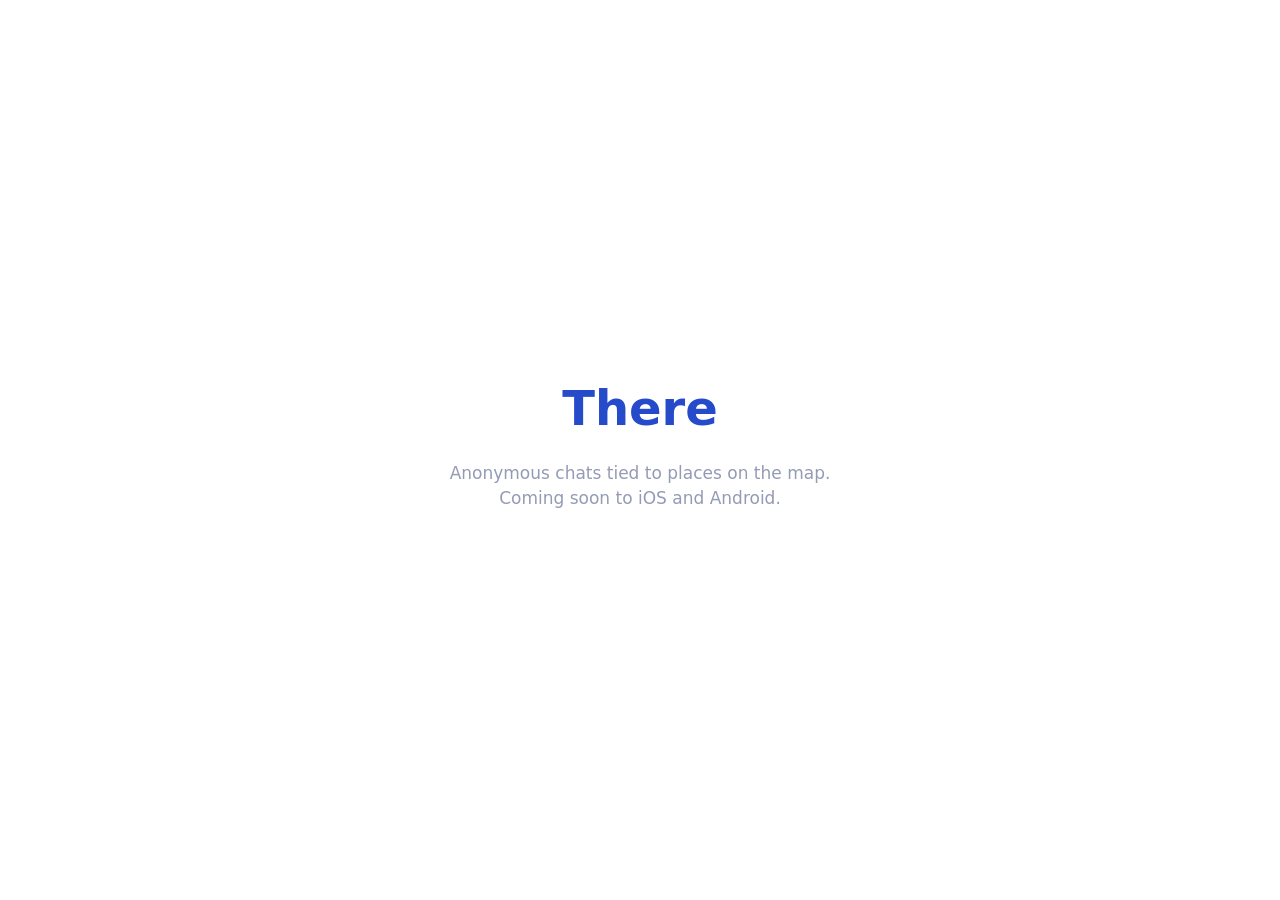
==== web/index.html @ 5aaddb39 "Add droplet provisioning, deploy targets and deploy plan deploy/setup.sh sets up a fresh Ubuntu drop" ====
<!doctype html>
<html lang="en">
<head>
<meta charset="utf-8">
<meta name="viewport" content="width=device-width, initial-scale=1">
<title>There</title>
<meta name="description" content="Anonymous chats tied to places on the map.">
<style>
  :root { color-scheme: light dark; --ink: #121e49; --muted: #949bb4; --accent: #264bca; --bg: #fff; }
  @media (prefers-color-scheme: dark) { :root { --ink: #e6e9f5; --muted: #8a91aa; --accent: #6e8cff; --bg: #0e1120; } }
  body { margin: 0; min-height: 100vh; display: grid; place-items: center; background: var(--bg); color: var(--ink);
         font: 17px/1.5 system-ui, -apple-system, Roboto, sans-serif; padding: 0 16px; }
  main { max-width: 28rem; text-align: center; }
  h1 { font-size: 3rem; margin: 0; color: var(--accent); }
  p { color: var(--muted); }
</style>
</head>
<body>
<main>
  <h1>There</h1>
  <p>Anonymous chats tied to places on the map. Coming soon to iOS and Android.</p>
</main>
</body>
</html>
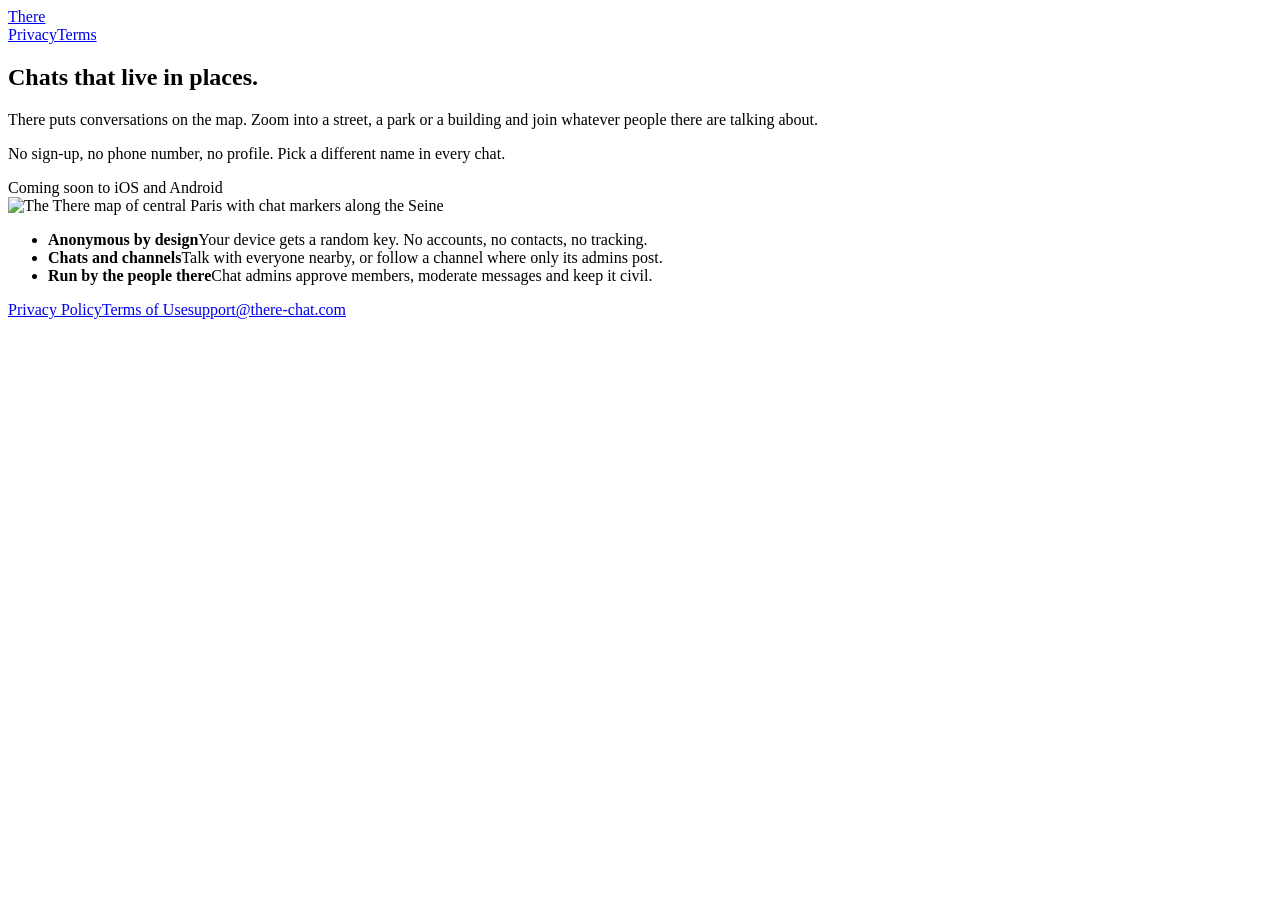
==== commit 356a229b: "Site: landing page, Privacy Policy and Terms of Use Co-Authored-By: Claude Opus 5.5 <noreply@anthrop" ====
--- a/web/index.html
+++ b/web/index.html
@@ -5,20 +5,41 @@
 <meta name="viewport" content="width=device-width, initial-scale=1">
 <title>There</title>
 <meta name="description" content="Anonymous chats tied to places on the map.">
-<style>
-  :root { color-scheme: light dark; --ink: #121e49; --muted: #949bb4; --accent: #264bca; --bg: #fff; }
-  @media (prefers-color-scheme: dark) { :root { --ink: #e6e9f5; --muted: #8a91aa; --accent: #6e8cff; --bg: #0e1120; } }
-  body { margin: 0; min-height: 100vh; display: grid; place-items: center; background: var(--bg); color: var(--ink);
-         font: 17px/1.5 system-ui, -apple-system, Roboto, sans-serif; padding: 0 16px; }
-  main { max-width: 28rem; text-align: center; }
-  h1 { font-size: 3rem; margin: 0; color: var(--accent); }
-  p { color: var(--muted); }
-</style>
+<meta property="og:title" content="There">
+<meta property="og:description" content="Anonymous chats tied to places on the map.">
+<meta property="og:image" content="https://there-chat.com/img/map.jpg">
+<link rel="stylesheet" href="/style.css">
 </head>
 <body>
-<main>
-  <h1>There</h1>
-  <p>Anonymous chats tied to places on the map. Coming soon to iOS and Android.</p>
+<header class="site">
+  <div class="wrap">
+    <a class="brand" href="/">There</a>
+    <nav><a href="/privacy/">Privacy</a><a href="/terms/">Terms</a></nav>
+  </div>
+</header>
+
+<main class="wrap">
+  <section class="hero">
+    <div>
+      <h1>Chats that live in places.</h1>
+      <p>There puts conversations on the map. Zoom into a street, a park or a building and join whatever people there are talking about.</p>
+      <p>No sign-up, no phone number, no profile. Pick a different name in every chat.</p>
+      <span class="soon">Coming soon to iOS and Android</span>
+    </div>
+    <img class="phone" src="/img/map.jpg" width="600" height="1346" alt="The There map of central Paris with chat markers along the Seine">
+  </section>
+
+  <ul class="points">
+    <li><b>Anonymous by design</b><span>Your device gets a random key. No accounts, no contacts, no tracking.</span></li>
+    <li><b>Chats and channels</b><span>Talk with everyone nearby, or follow a channel where only its admins post.</span></li>
+    <li><b>Run by the people there</b><span>Chat admins approve members, moderate messages and keep it civil.</span></li>
+  </ul>
 </main>
+
+<footer class="site">
+  <div class="wrap">
+    <a href="/privacy/">Privacy Policy</a><a href="/terms/">Terms of Use</a><a href="mailto:support@there-chat.com">support@there-chat.com</a>
+  </div>
+</footer>
 </body>
 </html>
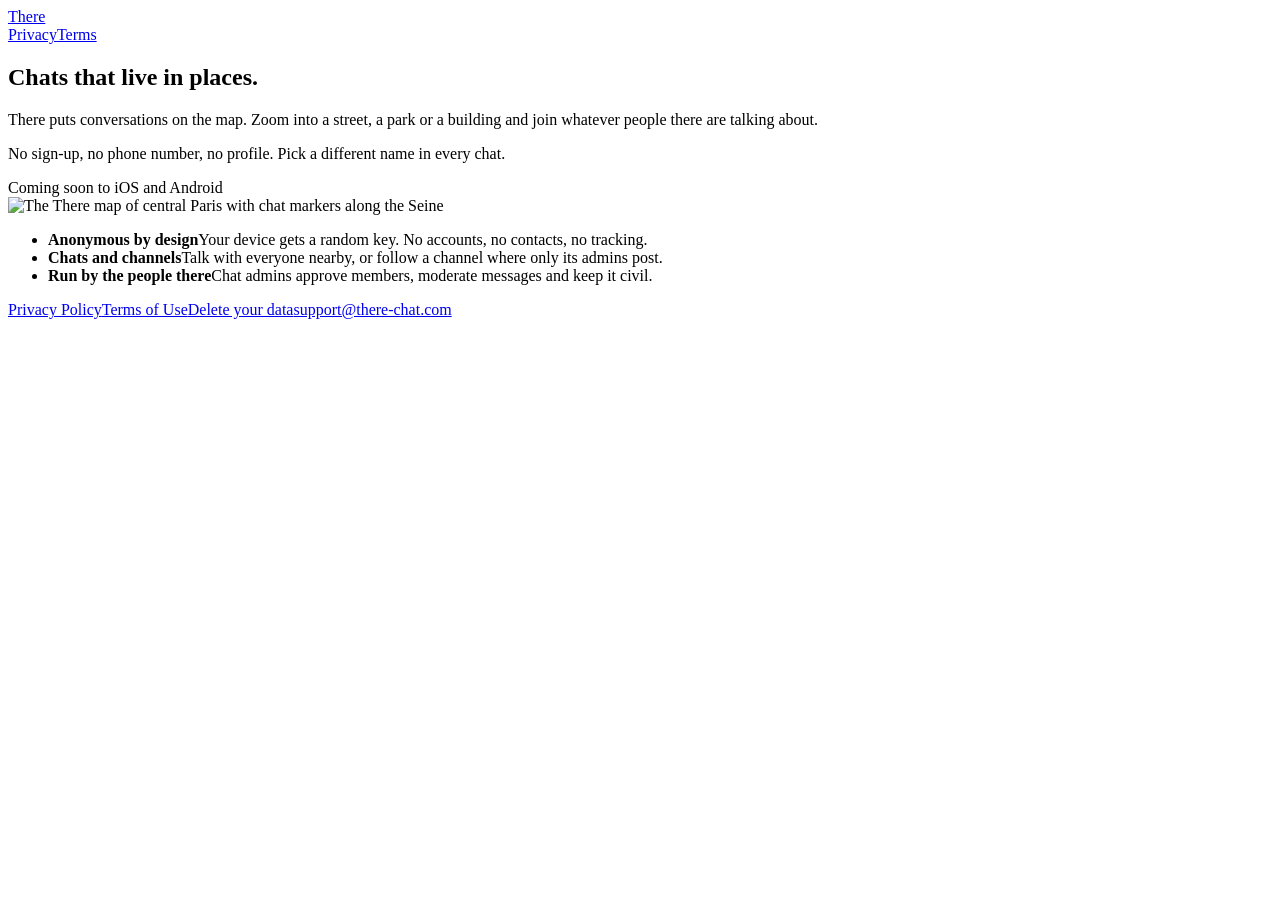
==== commit 914448f6: "Add "Erase My Data" and a data deletion page DELETE /v1/devices/me wipes everything the device poste" ====
--- a/web/index.html
+++ b/web/index.html
@@ -38,7 +38,7 @@
 
 <footer class="site">
   <div class="wrap">
-    <a href="/privacy/">Privacy Policy</a><a href="/terms/">Terms of Use</a><a href="mailto:support@there-chat.com">support@there-chat.com</a>
+    <a href="/privacy/">Privacy Policy</a><a href="/terms/">Terms of Use</a><a href="/deleteme/">Delete your data</a><a href="mailto:support@there-chat.com">support@there-chat.com</a>
   </div>
 </footer>
 </body>
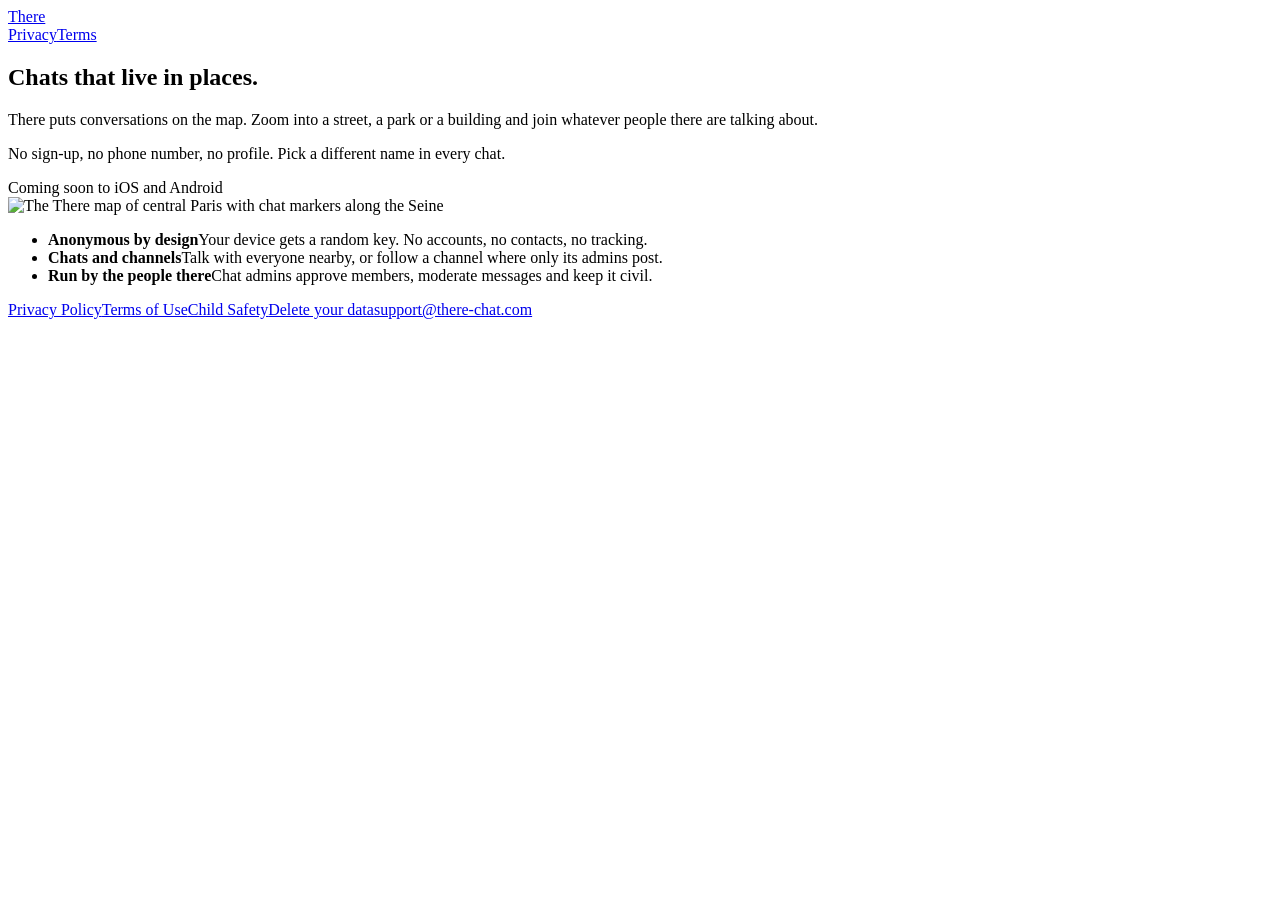
==== commit 6d642081: "Child Safety Standards page and "Child safety" report reason there-chat.com/child-safety/ publishes " ====
--- a/web/index.html
+++ b/web/index.html
@@ -38,7 +38,7 @@
 
 <footer class="site">
   <div class="wrap">
-    <a href="/privacy/">Privacy Policy</a><a href="/terms/">Terms of Use</a><a href="/deleteme/">Delete your data</a><a href="mailto:support@there-chat.com">support@there-chat.com</a>
+    <a href="/privacy/">Privacy Policy</a><a href="/terms/">Terms of Use</a><a href="/child-safety/">Child Safety</a><a href="/deleteme/">Delete your data</a><a href="mailto:support@there-chat.com">support@there-chat.com</a>
   </div>
 </footer>
 </body>
